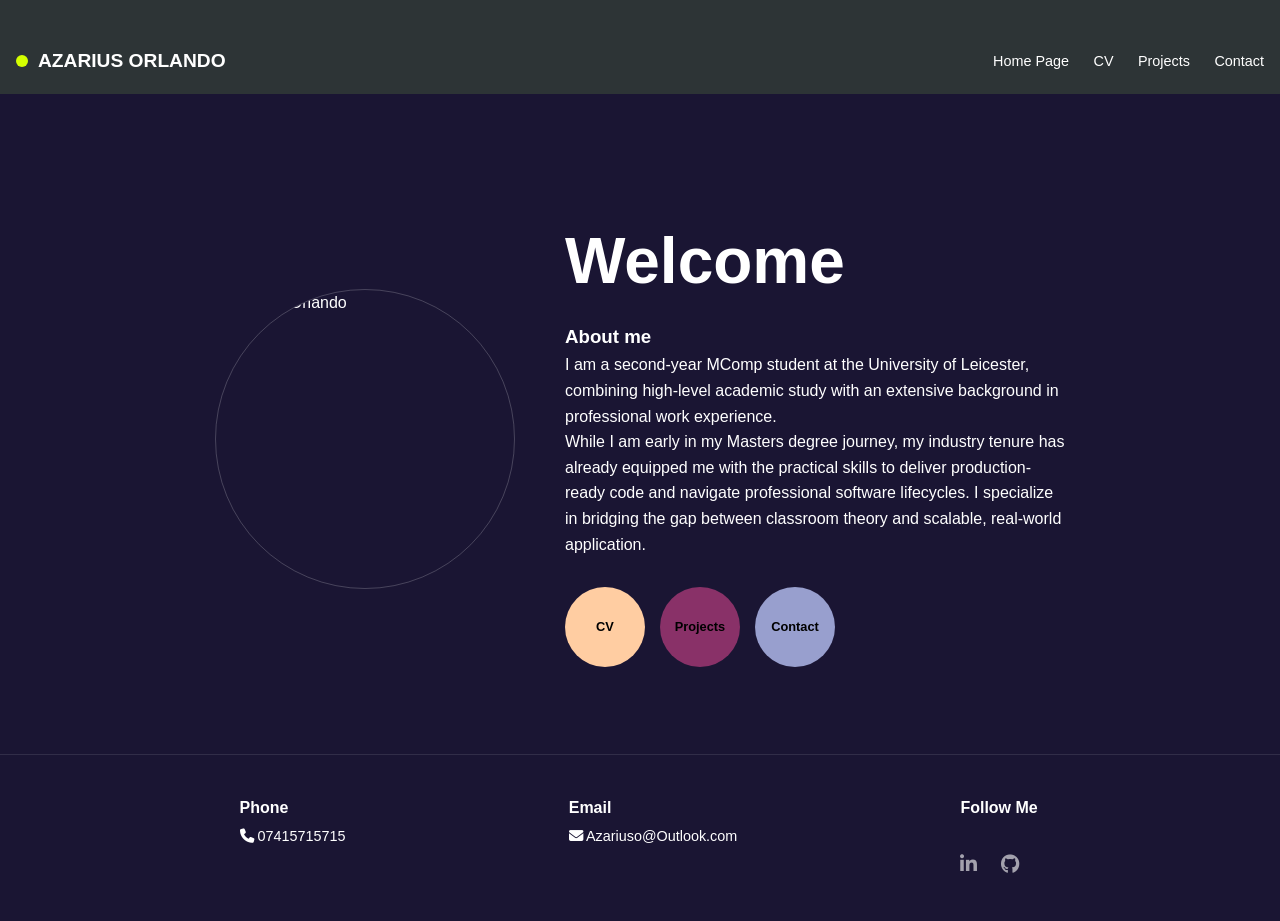
==== index.html @ 5c3c3863 "Fix HTML structure and update links" ====
<!DOCTYPE html>
<html lang="en">
<head>
    <meta charset="UTF-8">
    <meta name="viewport" content="width=device-width, initial-scale=1.0">
    <title>Azarius Orlando | Software Developer </title>
    <link rel="stylesheet" href="Style.css">
	<link rel="stylesheet" href="https://cdnjs.cloudflare.com/ajax/libs/font-awesome/6.5.1/css/all.min.css">
</head>
<body>

    <header>
        <div class="logo">
            <span class="dot"></span>
            <div>
                <h1>Azarius Orlando</h1>
            </div>
        </div>
        <nav>
		    <a href="index.html">Home Page</a>
            <a href="Resume.html">CV</a>
            <a href="Projects.html">Projects</a>
            <a href="Contact.html">Contact</a>
        </nav>
    </header>

    <main class="hero">
        <div class="profile-container">
            <div class="profile-pic">
                <img src="images/suitzar.png" alt="Azarius Orlando">
            </div>
        </div>
        
        <div class="bio-container">
            <h1>Welcome</h1>
            <h3>About me</h3>
            <p>I am a second-year MComp student at the University of Leicester, combining high-level academic study with an extensive background in professional work experience.
<br>
While I am early in my Masters degree journey, my industry tenure has already equipped me with the practical skills to deliver production-ready code and navigate professional software lifecycles. 
I specialize in bridging the gap between classroom theory and scalable, real-world application.</p>
            
            <div class="button-group">
                <a href="Resume.html" class="btn yellow">CV</a>
                <a href="Projects.html" class="btn orange">Projects</a>
                <a href="Contact.html" class="btn blue">Contact</a>
            </div>
        </div>
    </main>

    <footer>
        <div class="footer-item">
            <h4>Phone</h4>
            <p><i class="fa-solid fa-phone"></i>  07415715715</p>
        </div>
        <div class="footer-item">
            <h4>Email</h4>
			
			
            <p><i class="fas fa-envelope"></i>  Azariuso@Outlook.com</p>
        </div>
        <div class="footer-item">
            <h4>Follow Me</h4>
            <div class="social-icons">
                <div class="social-links">
                <a href="https://www.linkedin.com/in/azariuso/"><i class="fab fa-linkedin-in"></i></a>
                <a href="https://github.com/AzariusO/AzariusO"><i class="fab fa-github"></i></a>
            </div>
            </div>
        </div>
    </footer>

</body>
</html>
---- Style.css ----
:root {
    --bg-dark: #1a1533;
    --text-white: #ffffff;
    --accent-yellow: #d4ff00;
    --accent-orange: #ff4d29;
    --accent-blue: #8ee3ef;
}

body {
    margin: 0;
    font-family: 'Arial', sans-serif;
    background-color: var(--bg-dark);
    color: var(--text-white);
}

/* Header */
header {
    display: flex;
    justify-content: space-between;
    padding: 20px 50px;
    align-items: center;
}

.logo { display: flex; align-items: center; }
.logo h1 { font-size: 1.2rem; margin: 0; }
.logo p { font-size: 0.8rem; margin: 0; opacity: 0.8; }
.dot { height: 12px; width: 12px; background: var(--accent-yellow); border-radius: 50%; margin-right: 10px; }

nav a { color: white; text-decoration: none; margin-left: 20px; font-size: 0.9rem; }

/* Hero Section */
.hero {
    display: flex;
    justify-content: center;
    align-items: center;
    min-height: 70vh;
    gap: 50px;
    padding: 0 10%;
}

.profile-pic {
    width: 300px;
    height: 300px;
    border-radius: 50%;
    overflow: hidden;
    border: 1px solid rgba(255,255,255,0.2);
}

.profile-pic img {
    width: 100%;
    height: 100%;
    object-fit: cover;
}

.bio-container { max-width: 500px; }
.bio-container h1 { font-size: 4rem; margin-bottom: 10px; }


.button-group { display: flex; gap: 15px; margin-top: 30px; }
.btn {
    width: 80px;
    height: 80px;
    border-radius: 50%;
    display: flex;
    align-items: center;
    justify-content: center;
    text-decoration: none;
    font-weight: bold;
    font-size: 0.8rem;
    color: black;
    transition: transform 0.2s;
}

.btn:hover { transform: scale(1.1); }
.yellow { background-color: #FFCDA2 ; }
.orange { background-color: #893168 ; }
.blue { background-color: #989FCE; }

/* Footer */
footer {
    display: flex;
    justify-content: space-around;
    padding: 40px 10%;
    border-top: 1px solid rgba(255,255,255,0.1);
    font-size: 0.9rem;
}

.footer-item h4 { margin-bottom: 5px; font-size: 1rem; }

body {
    font-family: 'Segoe UI', Tahoma, Geneva, Verdana, sans-serif;
    margin: 0;
    padding: 0;
    background-color: #1a1533;
    line-height: 1.6;
}

header {
    background: #2d3436;
    color: white;
    padding: 3rem 1rem;
    text-align: center;
}

.container {
    max-width: 1100px;
    margin: 2rem auto;
    padding: 0 1rem;
}

/* Project Grid Layout */
.project-grid {
    display: flex;
    flex-wrap: wrap;
    gap: 24px;
    justify-content: center;
}

/* Project Card */
.card {
    background: white;
    border-radius: 12px;
    overflow: hidden;
    width: 320px;
    box-shadow: 0 4px 6px rgba(0,0,0,0.1);
    transition: transform 0.3s ease, box-shadow 0.3s ease;
    cursor: pointer;
	color: black;
}

/* --- Animations --- */

/* 1. Lift and Glow on Hover */
.card:hover {
    transform: translateY(-10px);
    box-shadow: 0 15px 30px rgba(0,0,0,0.2);
}

.card-image {
    height: 180px;
    background: #dfe6e9;
    display: flex;
    align-items: center;
    justify-content: center;
    position: relative;
    overflow: hidden;
	object-fit: contain;
}   



}
/* 2. Text Overlay Animation */
.card-image::after {
    content: "View Project";
    position: absolute;
    background: rgba(9, 132, 227, 0.9);
    color: white;
    width: 100%;
    height: 100%;
    display: flex;
    align-items: center;
    justify-content: center;
    font-weight: bold;
    opacity: 0;
    transition: opacity 0.3s ease;
}

.card:hover .card-image::after {
    opacity: 1;
}

/* Content Styling */
.card-content {
    padding: 1.5rem;
}

.card-content h3 {
    margin: 0 0 0.5rem 0;
    color: #0984e3;
}

.tags {
    margin-top: 1rem;
}

.tag {
    display: inline-block;
    background: #e1f5fe;
    color: #0288d1;
    padding: 0.3rem 0.7rem;
    border-radius: 20px;
    font-size: 0.75rem;
    margin-right: 5px;
}

* {
    box-sizing: border-box;
    margin: 0;
    padding: 0;
}


.resume-container {
    max-width: 1450px;
    margin: 0 auto;
    background: #fff;
    display: flex;
    box-shadow: 0 10px 30px rgba(0,0,0,0.1);
    border-radius: 8px;
    overflow: hidden;
	color: black;
}

/* Sidebar Styling */
.sidebar {
    flex: 0 0 300px;
    background-color: var(--primary-color);
    color: var(--text-light);
    padding: 40px 30px;
}

aside {
	max-height:500px;
}

.sidebar h2 {
    text-transform: uppercase;
    font-size: 1.1rem;
    margin-bottom: 15px;
    margin-top: 30px;
    border-bottom: 2px solid var(--accent-color);
    display: inline-block;
    letter-spacing: 1px;
}

.contact-info p, .skills-list li {
    font-size: 0.9rem;
    margin-bottom: 10px;
    list-style: none;
}

/* Main Content Styling */
.main-content {
    flex: 1;
    padding: 40px;
}

header {
    border-bottom: 3px solid var(--primary-color);
    padding-bottom: 20px;
    margin-bottom: 30px;
}

header h1 {
    font-size: 2.5rem;
    color: var(--primary-color);
    text-transform: uppercase;
    line-height: 1.1;
}

header p {
    font-size: 1.1rem;
    color: var(--accent-color);
    font-weight: bold;
    margin-top: 5px;
}

section {
    margin-bottom: 30px;
}

section h2 {
    color: var(--primary-color);
    margin-bottom: 15px;
    font-size: 1.4rem;
    text-transform: uppercase;
    border-left: 5px solid var(--accent-color);
    padding-left: 10px;
}

.job, .edu {
    margin-bottom: 20px;
}

.job-title {
    font-weight: bold;
    font-size: 1.1rem;
}

.company-name, .dates {
    color: #777;
    font-style: italic;
    font-size: 0.9rem;
}

.job-desc {
    margin-top: 8px;
    padding-left: 20px;
}

/* Responsive Design for Mobile */
@media (max-width: 768px) {
    .resume-container {
        flex-direction: column;
    }
    
    .sidebar {
        text-align: center;
    }
    
    .sidebar h2 {
        display: block;
        width: fit-content;
        margin-left: auto;
        margin-right: auto;
    }
}


/* General Reset */
* {
    margin: 0;
    padding: 0;
    box-sizing: border-box;
    font-family: 'Segoe UI', Tahoma, Geneva, Verdana, sans-serif;
}



/* Background Decoration */
.background-blob {
    position: absolute;
    width: 500px;
    height: 500px;
    background: linear-gradient(135deg, #6366f1 0%, #a855f7 100%);
    filter: blur(80px);
    border-radius: 50%;
    z-index: -1;
    animation: move 10s infinite alternate;
}

@keyframes move {
    from { transform: translate(-20%, -20%); }
    to { transform: translate(30%,  30%); }
}

/* Container Design */
.contact-container {
    display: flex;
    width: 900px;
    max-width: 95%;
    background: rgba(255, 255, 255, 0.05);
    backdrop-filter: blur(15px);
    border: 1px solid rgba(255, 255, 255, 0.1);
    border-radius: 20px;
    overflow: hidden;
    box-shadow: 0 25px 50px rgba(0, 0, 0, 0.3);
	align-items: Center;
	justify-content: Center;
	transform: translate(90%, 60%);
}

/* Left Side: Info */
.contact-info {
    flex: 1;
    padding: 40px;
    background: rgba(255, 255, 255, 0.03);
    display: flex;
    flex-direction: column;
    justify-content: center;
}

.contact-info h2 {
    font-size: 2.5rem;
    margin-bottom: 20px;
    background: linear-gradient(to right, #818cf8, #c084fc);
    -webkit-background-clip: text;
    -webkit-text-fill-color: transparent;
}

.contact-info p {
    color: #94a3b8;
    margin-bottom: 30px;
    line-height: 1.6;
}

.info-item {
    display: flex;
    align-items: center;
    margin-bottom: 20px;
    color: #cbd5e1;
}

.info-item i {
    margin-right: 15px;
    color: #818cf8;
}

.social-links {
    margin-top: 30px;
}

.social-links a {
    color: #fff;
    font-size: 1.2rem;
    margin-right: 20px;
    transition: 0.3s;
    opacity: 0.6;
}

.social-links a:hover {
    opacity: 1;
    color: #818cf8;
    transform: translateY(-3px);
}

/* Right Side: Form */
.contact-form {
    flex: 1.2;
    padding: 40px;
    display: flex;
    flex-direction: column;
    gap: 20px;
}

.input-group input, 
.input-group textarea {
    width: 100%;
    padding: 15px;
    background: rgba(255, 255, 255, 0.05);
    border: 1px solid rgba(255, 255, 255, 0.1);
    border-radius: 10px;
    outline: none;
    color: #fff;
    transition: 0.3s;
}

.input-group input:focus, 
.input-group textarea:focus {
    border-color: #818cf8;
    background: rgba(255, 255, 255, 0.1);
}

.submit-btn {
    padding: 15px;
    background: #6366f1;
    color: white;
    border: none;
    border-radius: 10px;
    font-weight: 600;
    cursor: pointer;
    transition: 0.3s;
}

.submit-btn:hover {
    background: #4f46e5;
    box-shadow: 0 0 20px rgba(99, 102, 241, 0.4);
}

/* Responsive */
@media (max-width: 768px) {
    .contact-container {
        flex-direction: column;
    }
    .contact-info {
        padding: 30px;
    }
}
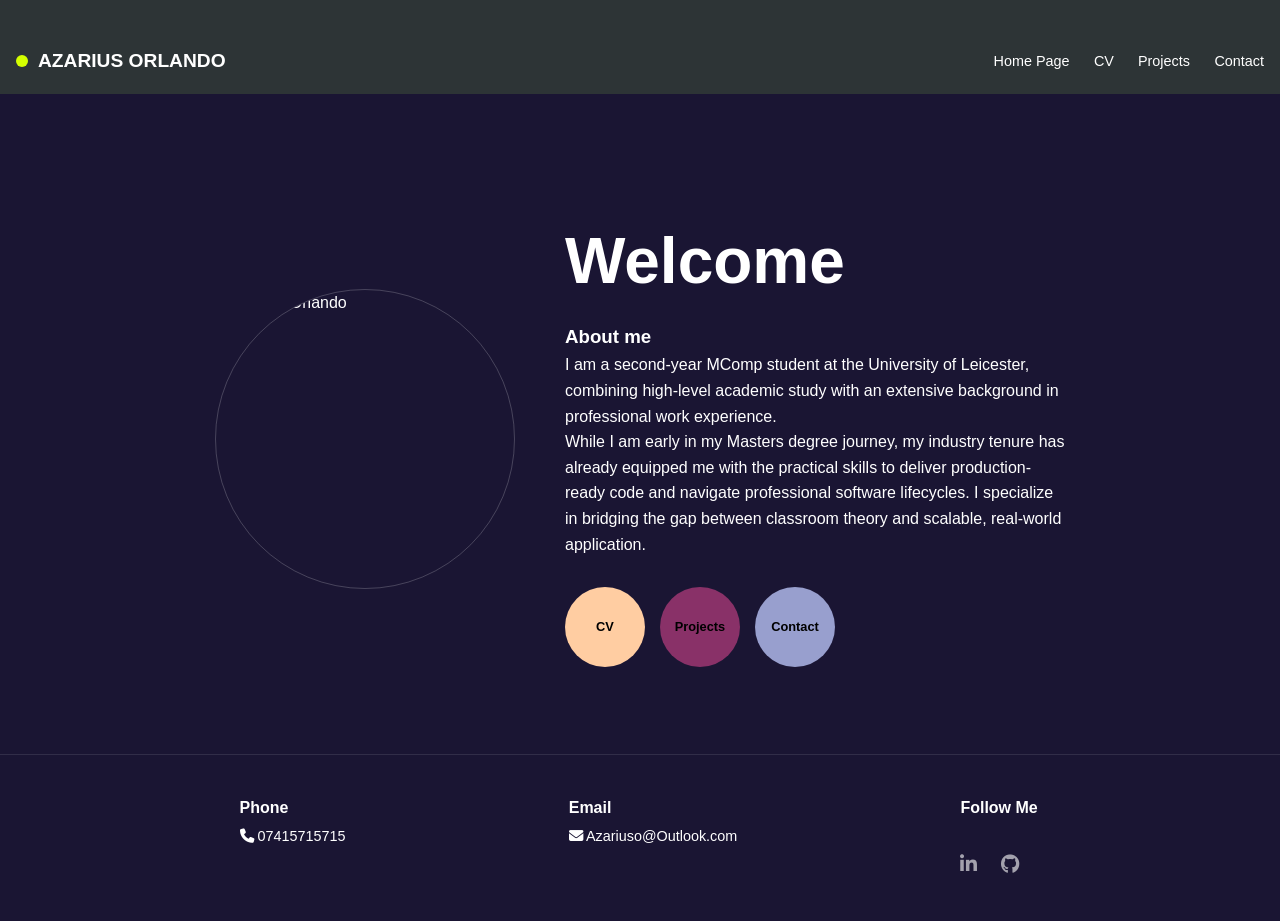
==== commit 97e495a7: "Fix HTML encoding issues in index.html" ====
--- a/index.html
+++ b/index.html
@@ -18,7 +18,7 @@
         </div>
         <nav>
 		    <a href="index.html">Home Page</a>
-            <a href="Resume.html">CV</a>
+            <a href="Resume.html">CV </a>
             <a href="Projects.html">Projects</a>
             <a href="Contact.html">Contact</a>
         </nav>
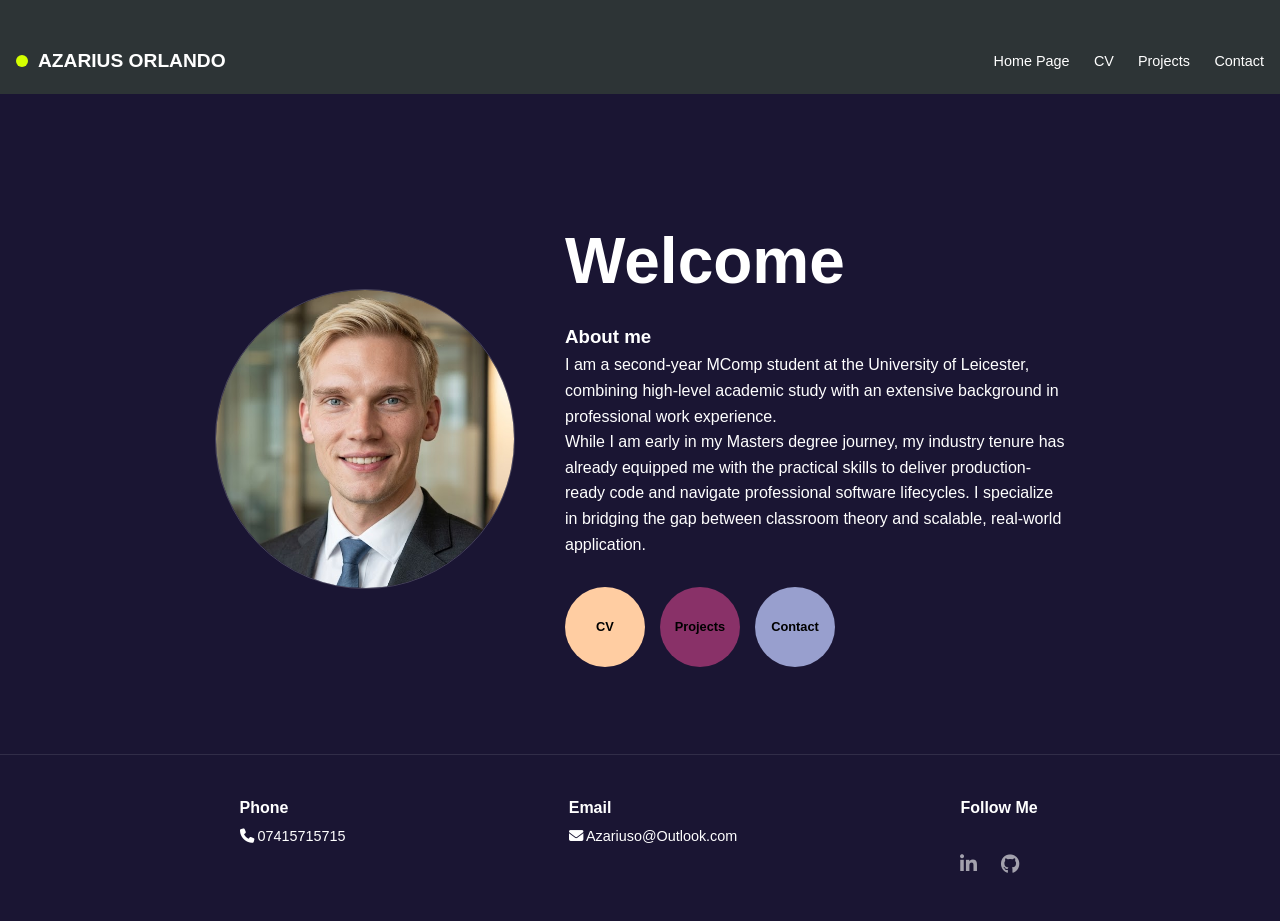
==== commit 932cd34e: "Fix HTML encoding issues in index.html" ====
--- a/index.html
+++ b/index.html
@@ -27,7 +27,7 @@
     <main class="hero">
         <div class="profile-container">
             <div class="profile-pic">
-                <img src="images/suitzar.png" alt="Azarius Orlando">
+                <img src="Images/suitzar.png" alt="Azarius Orlando">
             </div>
         </div>
         
--- a/Style.css
+++ b/Style.css
@@ -116,7 +116,6 @@
     justify-content: center;
 }
 
-/* Project Card */
 .card {
     background: white;
     border-radius: 12px;
@@ -128,9 +127,6 @@
 	color: black;
 }
 
-/* --- Animations --- */
-
-/* 1. Lift and Glow on Hover */
 .card:hover {
     transform: translateY(-10px);
     box-shadow: 0 15px 30px rgba(0,0,0,0.2);
@@ -170,7 +166,7 @@
     opacity: 1;
 }
 
-/* Content Styling */
+
 .card-content {
     padding: 1.5rem;
 }
@@ -212,7 +208,6 @@
 	color: black;
 }
 
-/* Sidebar Styling */
 .sidebar {
     flex: 0 0 300px;
     background-color: var(--primary-color);
@@ -240,7 +235,7 @@
     list-style: none;
 }
 
-/* Main Content Styling */
+
 .main-content {
     flex: 1;
     padding: 40px;
@@ -299,7 +294,7 @@
     padding-left: 20px;
 }
 
-/* Responsive Design for Mobile */
+
 @media (max-width: 768px) {
     .resume-container {
         flex-direction: column;
@@ -318,7 +313,7 @@
 }
 
 
-/* General Reset */
+
 * {
     margin: 0;
     padding: 0;
@@ -328,7 +323,7 @@
 
 
 
-/* Background Decoration */
+
 .background-blob {
     position: absolute;
     width: 500px;
@@ -345,7 +340,7 @@
     to { transform: translate(30%,  30%); }
 }
 
-/* Container Design */
+
 .contact-container {
     display: flex;
     width: 900px;
@@ -361,7 +356,7 @@
 	transform: translate(90%, 60%);
 }
 
-/* Left Side: Info */
+
 .contact-info {
     flex: 1;
     padding: 40px;
@@ -458,7 +453,6 @@
     box-shadow: 0 0 20px rgba(99, 102, 241, 0.4);
 }
 
-/* Responsive */
 @media (max-width: 768px) {
     .contact-container {
         flex-direction: column;
@@ -466,4 +460,4 @@
     .contact-info {
         padding: 30px;
     }
-}+}
